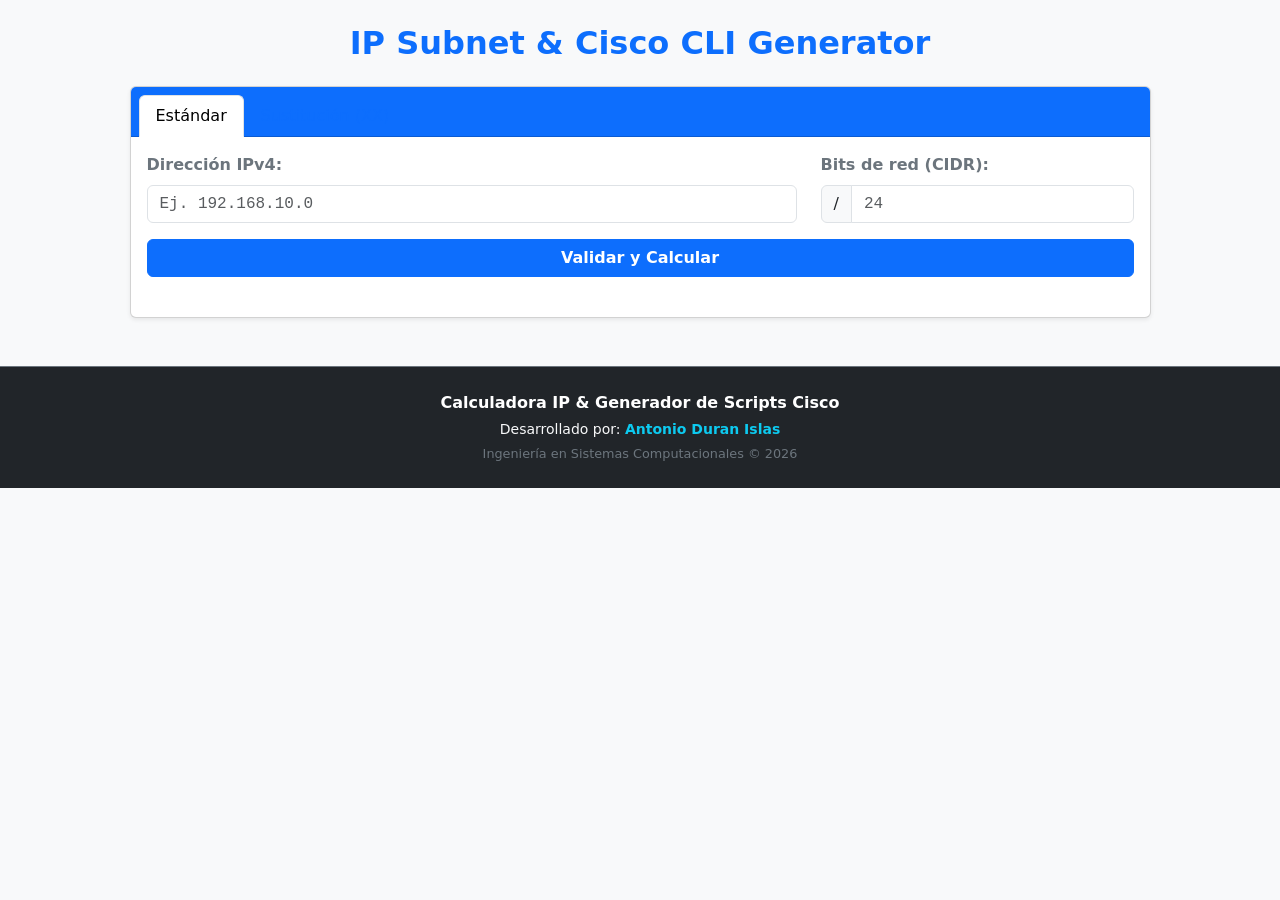
==== index.html @ 64a09d22 "Initial commit: Calculadora IP y generador de CLI" ====
<!DOCTYPE html>
<html lang="es">
<head>
    <meta charset="UTF-8">
    <meta name="viewport" content="width=device-width, initial-scale=1.0">
    <title>Calculadora IP & Cisco Script Generator</title>
    <!-- Bootstrap 5 CSS -->
    <link href="https://cdn.jsdelivr.net/npm/bootstrap@5.3.0/dist/css/bootstrap.min.css" rel="stylesheet">
    <link href="style.css" rel="stylesheet">
</head>
<body class="bg-light">

<div class="container mt-4">
    <!-- CALCULADORA IP -->
    <div class="row justify-content-center">
        <div class="col-md-11">
            <h2 class="text-center text-primary fw-bold mb-4">IP Subnet & Cisco CLI Generator</h2>
            <div class="card shadow-sm">
                <div class="card-header bg-primary text-white">
                    <ul class="nav nav-tabs card-header-tabs" id="menuCalculadora" role="tablist">
                        <li class="nav-item" role="presentation">
                            <button class="nav-link active" id="estandar-tab" data-bs-toggle="tab" data-bs-target="#estandar" type="button" role="tab" aria-selected="true">Estándar</button>
                        </li>
                        <li class="nav-item" role="presentation">
                            <button class="nav-link" id="sustitucion-tab" data-bs-toggle="tab" data-bs-target="#sustitucion" type="button" role="tab" aria-selected="false">Sustitución (XX)</button>
                        </li>
                    </ul>
                </div>
                <div class="card-body">
                    <div class="tab-content" id="contenidoCalculadora">
                        <!-- Opción 1: Estándar -->
                        <div class="tab-pane fade show active" id="estandar" role="tabpanel">
                            <form id="formEstandar">
                                <div class="row mb-3">
                                    <div class="col-8">
                                        <label for="ipInput1" class="form-label fw-bold text-secondary">Dirección IPv4:</label>
                                        <input type="text" class="form-control font-monospace" id="ipInput1" placeholder="Ej. 192.168.10.0" autocomplete="off">
                                    </div>
                                    <div class="col-4">
                                        <label for="bitsInput1" class="form-label fw-bold text-secondary">Bits de red (CIDR):</label>
                                        <div class="input-group">
                                            <span class="input-group-text">/</span>
                                            <input type="number" class="form-control font-monospace" id="bitsInput1" placeholder="24" min="0" max="32">
                                        </div>
                                    </div>
                                </div>
                                <button type="submit" class="btn btn-primary w-100 fw-bold">Validar y Calcular</button>
                            </form>
                            <div id="resultadoEstandar" class="mt-4"></div>
                        </div>
                        
                        <!-- Opción 2: Sustitución de Variables -->
                        <div class="tab-pane fade" id="sustitucion" role="tabpanel">
                            <form id="formSustitucion">
                                <div class="row mb-3">
                                    <div class="col-12 col-md-5 mb-3 mb-md-0">
                                        <label for="ipInput2" class="form-label fw-bold text-secondary">IP con variables (XX):</label>
                                        <input type="text" class="form-control font-monospace" id="ipInput2" placeholder="Ej. 150.XX.XX.128" autocomplete="off">
                                    </div>
                                    <div class="col-6 col-md-3">
                                        <label for="valorXInput" class="form-label fw-bold text-secondary">Valor de XX:</label>
                                        <input type="number" class="form-control font-monospace" id="valorXInput" placeholder="Ej. 35" min="0" max="255">
                                    </div>
                                    <div class="col-6 col-md-4">
                                        <label for="bitsInput2" class="form-label fw-bold text-secondary">Bits de red (CIDR):</label>
                                        <div class="input-group">
                                            <span class="input-group-text">/</span>
                                            <input type="number" class="form-control font-monospace" id="bitsInput2" placeholder="25" min="0" max="32">
                                        </div>
                                    </div>
                                </div>
                                <button type="submit" class="btn btn-primary w-100 fw-bold">Sustituir, Validar y Calcular</button>
                            </form>
                            <div id="resultadoSustitucion" class="mt-4"></div>
                        </div>
                    </div>
                </div>
            </div>
        </div>
    </div>

    <!-- TABLA DE NODOS / CLIENTES -->
    <div class="row justify-content-center mt-5" id="seccionTablaNodos" style="display: none;">
        <div class="col-md-11">
            <div class="card shadow-sm border-0">
                <div class="card-header bg-dark text-white fw-bold d-flex justify-content-between align-items-center">
                    <span>Nodos / Clientes (Haz clic en una fila para configurar interfaces y equipos, o en una IP para copiarla)</span>
                    <div>
                        <button id="btnDeshacer" class="btn btn-sm btn-outline-warning fw-bold me-2" style="display: none;">↩ Deshacer</button>
                        <button id="btnLimpiarStorage" class="btn btn-sm btn-danger fw-bold" title="Borrar todo el progreso">🗑️ Borrar Todo</button>
                    </div>
                </div>
                <div class="card-body p-0">
                    <div class="table-responsive">
                        <table class="table table-hover align-middle mb-0 text-center" style="font-size: 0.85rem;">
                            <thead class="table-light">
                                <tr>
                                    <th>VLAN ID</th>
                                    <th>Cliente / Nombre VLAN</th>
                                    <th>Dirección de Red</th>
                                    <th>Máscara</th>
                                    <th>Primer Host</th>
                                    <th>Último Host / GW (Sub-Intf)</th>
                                    <th>Broadcast</th>
                                    <th>Hosts</th>
                                    <th>Interfaces</th>
                                    <th>Acciones</th>
                                </tr>
                            </thead>
                            <tbody id="tablaNodosBody">
                                <!-- Filas generadas dinámicamente -->
                            </tbody>
                        </table>
                    </div>
                </div>
            </div>
        </div>
    </div>

    <!-- GESTIÓN DE INTERFACES (ROUTER Y SWITCH) -->
    <div class="row justify-content-center mt-4" id="seccionConfiguracion" style="display: none;">
        <div class="col-md-11">
            <div class="card shadow-sm border-0 border-top border-primary border-3">
                <div class="card-header bg-white fw-bold d-flex justify-content-between align-items-center">
                    <span id="tituloConfiguracion" class="text-primary fs-5">Gestión de Interfaces</span>
                    <button class="btn btn-sm btn-close" id="btnCerrarConfiguracion" title="Cerrar panel"></button>
                </div>
                <div class="card-body">
                    <div class="row">
                        <div class="col-md-5 border-end">
                            <h6 class="fw-bold text-primary mb-3">Agregar Puerto al Nodo</h6>
                            
                            <!-- Selector de Modo (Router L3 vs Switch L2) -->
                            <div class="mb-3">
                                <label for="inputModoPuerto" class="form-label fw-bold text-secondary mb-1" style="font-size: 0.85rem;">Tipo / Modo de Puerto:</label>
                                <select id="inputModoPuerto" class="form-select form-select-sm border-primary font-monospace">
                                    <option value="none">Router (Capa 3: f0/0, g0/0, s0/1/0, lo0)</option>
                                    <option value="access">Switch - Modo Acceso (PCs: fa0/1, fa0/2-10)</option>
                                    <option value="trunk">Switch - Modo Troncal (Uplink: g0/1, fa0/24)</option>
                                </select>
                                <small id="guiaModoPuerto" class="text-muted d-block mt-1" style="font-size: 0.78rem;">
                                    Para Router puedes usar puertos desde 0/0 (ej. f0/0, g0/0, s0/1/0).
                                </small>
                            </div>

                            <label for="inputInterfaz" class="form-label fw-bold text-secondary mb-1" style="font-size: 0.85rem;">Nombre de la Interfaz o Rango (Enter para agregar):</label>
                            <div class="input-group mb-2">
                                <input type="text" id="inputInterfaz" class="form-control font-monospace border-primary" placeholder="Ej. f0/0, g0/1/0, s0/1/0, fa0/1, fa0/2-10" autocomplete="off">
                                <button class="btn btn-success fw-bold px-3" type="button" id="btnAgregarInterfaz">+ Agregar</button>
                            </div>
                            <small class="text-secondary" style="font-size: 0.75rem;">
                                💡 <strong>Nota Switch Cisco:</strong> Los puertos físicos de Switch inician siempre en <strong>1</strong> (ej. <code>fa0/1</code>, <code>g0/1</code>). El puerto <code>0/0</code> no existe en Switches.
                            </small>
                        </div>
                        
                        <div class="col-md-7 mt-3 mt-md-0">
                            <label class="form-label fw-bold text-secondary mb-3">Interfaces conectadas a este nodo:</label>
                            <ul class="list-group list-group-flush" id="listaInterfaces">
                                <!-- Lista de interfaces -->
                            </ul>
                        </div>
                    </div>
                </div>
            </div>
        </div>
    </div>

    <!-- MENÚ DE OPCIONES DEL NODO -->
    <div class="row justify-content-center mt-4" id="seccionMenuNodo" style="display: none;">
        <div class="col-md-11">
            <div class="card shadow-sm border-0 border-top border-dark border-3 bg-white">
                <div class="card-body text-center py-4">
                    <h5 class="text-dark fw-bold mb-2">Configuración de Dispositivos para: <span id="nombreNodoMenu" class="text-primary border-bottom border-primary border-2"></span></h5>
                    <p class="text-muted small mb-4">Selecciona el equipo para configurar sus protocolos y generar el script CLI para Cisco Packet Tracer.</p>
                    <div class="d-flex flex-wrap justify-content-center gap-3">
                        <button class="btn btn-outline-info fw-bold px-4 py-2 shadow-sm text-dark" type="button" id="btnOpcionSwitch">
                            🔌 Generar Configuración de SWITCH (VLANs + Puertos)
                        </button>
                        <button class="btn btn-outline-success fw-bold px-4 py-2 shadow-sm" type="button" id="btnOpcionRouter">
                            ⚡ Generar Configuración de ROUTER (DHCP / RIPv2 / EIGRP / OSPF / dot1Q)
                        </button>
                    </div>
                </div>
            </div>
        </div>
    </div>

    <!-- SECCIÓN CONFIGURACIÓN DE SWITCH (CAPA 2) -->
    <div class="row justify-content-center mt-4" id="seccionSwitch" style="display: none;">
        <div class="col-md-11">
            <div class="card shadow-sm border-0 border-top border-info border-3">
                <div class="card-header bg-white fw-bold text-dark fs-5 d-flex justify-content-between align-items-center">
                    <span>🔌 Terminal de Configuración de SWITCH (VLANs + Puertos L2)</span>
                    <button class="btn btn-sm btn-close" id="btnCerrarSwitch" title="Cerrar panel"></button>
                </div>
                <div class="card-body">
                    <div class="alert alert-info py-2 small mb-3">
                        <strong>Guía rápida de Switch Cisco:</strong> Se creará la VLAN <strong id="switchInfoVlanId"></strong> con nombre <strong id="switchInfoVlanName"></strong>. Si no agregaste puertos en modo <em>Access</em> o <em>Trunk</em> arriba, puedes indicar aquí el puerto físico real (recuerda que en Switches Cisco inician en <code>0/1</code>, ej. <code>fastEthernet 0/1</code>).
                    </div>

                    <div class="row g-2 align-items-end mb-3 bg-light p-3 rounded border">
                        <div class="col-md-5">
                            <label for="switchPuertoDefault" class="form-label fw-bold text-secondary mb-1" style="font-size: 0.85rem;">Puerto de Acceso por defecto (si no agregaste puertos arriba):</label>
                            <input type="text" id="switchPuertoDefault" class="form-control form-control-sm border-info font-monospace" value="fa0/1" placeholder="Ej. fa0/1 o fa0/1-10">
                        </div>
                        <div class="col-md-4">
                            <label for="switchPuertoTrunkOpcional" class="form-label fw-bold text-secondary mb-1" style="font-size: 0.85rem;">Puerto Troncal Uplink (Opcional):</label>
                            <input type="text" id="switchPuertoTrunkOpcional" class="form-control form-control-sm border-info font-monospace" placeholder="Ej. g0/1 o fa0/24">
                        </div>
                        <div class="col-md-3">
                            <button class="btn btn-info w-100 fw-bold shadow-sm text-dark btn-sm py-1" type="button" id="btnGenerarConfigSwitch">⚙️ Generar Script Switch</button>
                        </div>
                    </div>
                    
                    <div class="d-flex justify-content-between align-items-center mb-2">
                        <h6 class="fw-bold text-dark mb-0">Script CLI para Switch (Sin comentarios ni espacios extra)</h6>
                        <div>
                            <button class="btn btn-sm btn-outline-secondary fw-bold" type="button" id="btnCopiarSwitch">📋 Copiar Todo</button>
                            <button class="btn btn-sm btn-primary fw-bold ms-1 shadow" type="button" id="btnListoSwitch" style="display: none;">✅ Listo</button>
                        </div>
                    </div>
                    <pre id="terminalSwitch" class="p-3 bg-dark text-info font-monospace rounded shadow-sm m-0 border border-info" style="min-height: 220px; font-size: 0.85rem; white-space: pre-wrap;">Haz clic en "Generar Script Switch" para crear los comandos de la VLAN y sus puertos.</pre>
                </div>
            </div>
        </div>
    </div>

    <!-- SECCIÓN CONFIGURACIÓN DE ROUTER (CAPA 3 + AUDITORÍA) -->
    <div class="row justify-content-center mt-4" id="seccionRouter" style="display: none;">
        <div class="col-md-11">
            <div class="card shadow-sm border-0 border-top border-success border-3">
                <div class="card-header bg-white fw-bold text-success fs-5 d-flex justify-content-between align-items-center">
                    <span>⚡ Terminal de Configuración (Router CLI) + Auditoría Matemática</span>
                    <button class="btn btn-sm btn-close" id="btnCerrarRouter" title="Cerrar panel"></button>
                </div>
                <div class="card-body">
                    <!-- Interruptores de Servicios y Protocolos del Router -->
                    <div class="bg-light p-3 rounded border mb-4">
                        <div class="d-flex flex-wrap gap-4 mb-2">
                            <div class="form-check form-switch">
                                <input class="form-check-input ms-0 me-2" type="checkbox" id="checkHabilitarDhcp">
                                <label class="form-check-label fw-bold text-dark" for="checkHabilitarDhcp">Habilitar Servidor DHCP</label>
                            </div>
                            <div class="form-check form-switch">
                                <input class="form-check-input ms-0 me-2" type="checkbox" id="checkHabilitarRip">
                                <label class="form-check-label fw-bold text-dark" for="checkHabilitarRip">Habilitar Enrutamiento RIPv2</label>
                            </div>
                            <div class="form-check form-switch">
                                <input class="form-check-input ms-0 me-2" type="checkbox" id="checkHabilitarEigrp">
                                <label class="form-check-label fw-bold text-dark" for="checkHabilitarEigrp">Habilitar Enrutamiento EIGRP</label>
                            </div>
                            <div class="form-check form-switch">
                                <input class="form-check-input ms-0 me-2" type="checkbox" id="checkHabilitarOspf">
                                <label class="form-check-label fw-bold text-dark" for="checkHabilitarOspf">Habilitar Enrutamiento OSPF</label>
                            </div>
                            <div class="form-check form-switch">
                                <input class="form-check-input ms-0 me-2" type="checkbox" id="checkHabilitarVlans">
                                <label class="form-check-label fw-bold text-dark" for="checkHabilitarVlans">Enrutamiento Inter-VLAN (dot1Q)</label>
                            </div>
                        </div>

                        <!-- 1. Panel DHCP -->
                        <div id="formularioDhcp" style="display: none;" class="border-top border-success pt-3 mt-3">
                            <h6 class="fw-bold text-success mb-3">Agregar Pool DHCP</h6>
                            <div class="row g-2">
                                <div class="col-12 mb-2">
                                    <label for="dhcpPoolName" class="form-label fw-bold text-secondary mb-1" style="font-size: 0.85rem;">Nombre del Pool:</label>
                                    <input type="text" id="dhcpPoolName" class="form-control form-control-sm border-success font-monospace" placeholder="Ej. VLAN10_POOL">
                                </div>
                                <div class="col-12 mb-2">
                                    <label for="dhcpExcluidas" class="form-label fw-bold text-secondary mb-1" style="font-size: 0.85rem;">IP(s) Excluida(s) (Opcional, coma entre reglas, espacio para rangos):</label>
                                    <input type="text" id="dhcpExcluidas" class="form-control form-control-sm border-success font-monospace" placeholder="Ej. 192.168.1.1, 192.168.1.5 192.168.1.10">
                                </div>
                                <div class="col-md-6 mb-2">
                                    <label for="dhcpRed" class="form-label fw-bold text-secondary mb-1" style="font-size: 0.85rem;">IP de Red:</label>
                                    <input type="text" id="dhcpRed" class="form-control form-control-sm border-success font-monospace" placeholder="Ej. 192.168.1.0">
                                </div>
                                <div class="col-md-6 mb-2">
                                    <label for="dhcpMascara" class="form-label fw-bold text-secondary mb-1" style="font-size: 0.85rem;">Máscara:</label>
                                    <input type="text" id="dhcpMascara" class="form-control form-control-sm border-success font-monospace" placeholder="Ej. 255.255.255.0">
                                </div>
                                <div class="col-md-6 mb-2">
                                    <label for="dhcpGateway" class="form-label fw-bold text-secondary mb-1" style="font-size: 0.85rem;">Default Gateway:</label>
                                    <input type="text" id="dhcpGateway" class="form-control form-control-sm border-success font-monospace" placeholder="Ej. 192.168.1.1">
                                </div>
                                <div class="col-md-6 mb-2">
                                    <label for="dhcpDns" class="form-label fw-bold text-secondary mb-1" style="font-size: 0.85rem;">DNS Server (Opcional):</label>
                                    <input type="text" id="dhcpDns" class="form-control form-control-sm border-success font-monospace" placeholder="Ej. 8.8.8.8">
                                </div>
                            </div>
                            <button class="btn btn-outline-success btn-sm w-100 fw-bold mt-2" type="button" id="btnAgregarDhcp">+ Agregar Pool</button>
                            <ul class="list-group mt-3" id="listaDhcpPools"></ul>
                        </div>

                        <!-- 2. Panel RIPv2 -->
                        <div id="formularioRip" style="display: none;" class="border-top border-success pt-3 mt-3">
                            <h6 class="fw-bold text-success mb-2">Protocolo RIPv2 (Ajuste automático Classful A, B, C)</h6>
                            <label for="ripNetworkInput" class="form-label fw-bold text-secondary mb-1" style="font-size: 0.85rem;">Dirección de Red a anunciar (Enter para agregar):</label>
                            <div class="input-group input-group-sm mb-2">
                                <input type="text" id="ripNetworkInput" class="form-control font-monospace border-success" placeholder="Ej. 192.168.1.0, 146.30.0.0 o 10.0.0.0">
                                <button class="btn btn-outline-success fw-bold px-3" type="button" id="btnAgregarRipNetwork">+ Agregar Red RIP</button>
                            </div>
                            <ul class="list-group list-group-flush" id="listaRipNetworks"></ul>
                        </div>

                        <!-- 3. Panel EIGRP -->
                        <div id="formularioEigrp" style="display: none;" class="border-top border-success pt-3 mt-3">
                            <h6 class="fw-bold text-success mb-3">Protocolo EIGRP (Cálculo automático de Wildcard)</h6>
                            <div class="mb-3 row align-items-center">
                                <div class="col-auto">
                                    <label for="eigrpAsInput" class="form-label fw-bold text-secondary mb-0" style="font-size: 0.85rem;">Sistema Autónomo (AS):</label>
                                </div>
                                <div class="col-auto">
                                    <input type="number" id="eigrpAsInput" class="form-control form-control-sm border-success font-monospace" placeholder="Ej. 10 (1 - 65535)" min="1" max="65535">
                                </div>
                            </div>
                            <div class="row g-2 mb-2">
                                <div class="col-md-4">
                                    <label for="eigrpRedInput" class="form-label fw-bold text-secondary mb-1" style="font-size: 0.85rem;">Red Vecina / Local:</label>
                                    <input type="text" id="eigrpRedInput" class="form-control form-control-sm font-monospace border-success" placeholder="Ej. 192.168.1.0">
                                </div>
                                <div class="col-md-4">
                                    <label for="eigrpMascaraInput" class="form-label fw-bold text-secondary mb-1" style="font-size: 0.85rem;">Máscara de Subred:</label>
                                    <input type="text" id="eigrpMascaraInput" class="form-control form-control-sm font-monospace border-success" placeholder="Ej. 255.255.255.0">
                                </div>
                                <div class="col-md-4">
                                    <label for="eigrpWildcardInput" class="form-label fw-bold text-secondary mb-1" style="font-size: 0.85rem;">Wildcard (Automática):</label>
                                    <input type="text" id="eigrpWildcardInput" class="form-control form-control-sm font-monospace bg-light border-secondary" placeholder="0.0.0.255" readonly>
                                </div>
                            </div>
                            <button class="btn btn-outline-success btn-sm w-100 fw-bold mt-2 mb-2" type="button" id="btnAgregarEigrpNetwork">+ Agregar Red EIGRP</button>
                            <ul class="list-group list-group-flush" id="listaEigrpNetworks"></ul>
                        </div>

                        <!-- 4. Panel OSPF (Con soporte para Subinterfaces dot1Q y Wildcard Automática) -->
                        <div id="formularioOspf" style="display: none;" class="border-top border-success pt-3 mt-3">
                            <div class="d-flex flex-wrap justify-content-between align-items-center mb-3 gap-2">
                                <h6 class="fw-bold text-success mb-0">Protocolo OSPF (Wildcard Automática + Soporte Subinterfaces <code>dot1Q</code>)</h6>
                                <button class="btn btn-sm btn-success fw-bold" type="button" id="btnImportarDot1qOspf" title="Calcula y agrega automáticamente las redes de todas tus subinterfaces dot1Q e interfaces L3">
                                    ⚡ Importar redes de Subinterfaces dot1Q e Interfaces L3
                                </button>
                            </div>
                            <div class="row g-2 align-items-center mb-3">
                                <div class="col-md-4">
                                    <label for="ospfProcessIdInput" class="form-label fw-bold text-secondary mb-1" style="font-size: 0.85rem;">ID de Proceso OSPF (1 - 65535):</label>
                                    <input type="number" id="ospfProcessIdInput" class="form-control form-control-sm border-success font-monospace" placeholder="Ej. 1" value="1" min="1" max="65535">
                                </div>
                                <div class="col-md-4">
                                    <label for="ospfAreaInput" class="form-label fw-bold text-secondary mb-1" style="font-size: 0.85rem;">Número de Área OSPF:</label>
                                    <input type="number" id="ospfAreaInput" class="form-control form-control-sm border-success font-monospace" placeholder="Ej. 0" value="0" min="0">
                                </div>
                                <div class="col-md-4">
                                    <small class="text-muted d-block mt-3" style="font-size: 0.78rem;">
                                        Sintaxis: <code>network [red] [wildcard] area [id]</code>
                                    </small>
                                </div>
                            </div>
                            <div class="row g-2 mb-2">
                                <div class="col-md-4">
                                    <label for="ospfRedInput" class="form-label fw-bold text-secondary mb-1" style="font-size: 0.85rem;">Red Local / Subred VLAN (dot1Q):</label>
                                    <input type="text" id="ospfRedInput" class="form-control form-control-sm font-monospace border-success" placeholder="Ej. 192.168.10.0">
                                </div>
                                <div class="col-md-4">
                                    <label for="ospfMascaraInput" class="form-label fw-bold text-secondary mb-1" style="font-size: 0.85rem;">Máscara de Subred:</label>
                                    <input type="text" id="ospfMascaraInput" class="form-control form-control-sm font-monospace border-success" placeholder="Ej. 255.255.255.0">
                                </div>
                                <div class="col-md-4">
                                    <label for="ospfWildcardInput" class="form-label fw-bold text-secondary mb-1" style="font-size: 0.85rem;">Wildcard (Automática):</label>
                                    <input type="text" id="ospfWildcardInput" class="form-control form-control-sm font-monospace bg-light border-secondary" placeholder="0.0.0.255" readonly>
                                </div>
                            </div>
                            <button class="btn btn-outline-success btn-sm w-100 fw-bold mt-2 mb-2" type="button" id="btnAgregarOspfNetwork">+ Agregar Red a OSPF</button>
                            <ul class="list-group list-group-flush" id="listaOspfNetworks"></ul>
                        </div>

                        <!-- 5. Panel Enrutamiento Inter-VLAN (Router-on-a-Stick / encapsulation dot1Q) -->
                        <div id="formularioVlans" style="display: none;" class="border-top border-success pt-3 mt-3">
                            <div class="d-flex justify-content-between align-items-center mb-2">
                                <h6 class="fw-bold text-success mb-0">Enrutamiento Inter-VLAN (Subinterfaces <code>encapsulation dot1Q</code>)</h6>
                                <span class="badge bg-success">802.1Q</span>
                            </div>
                            <p class="text-muted small mb-2">
                                💡 Al seleccionar un nodo, el formulario se autocompleta con su <strong>VLAN ID</strong>, el <strong>Último Host / GW</strong> como IP Gateway y su máscara; solo falta el puerto físico (si no se sugirió). Si usas <strong>OSPF</strong>, puedes importar estas subinterfaces con un clic en el panel OSPF.
                            </p>
                            <div class="row g-2 mb-2">
                                <div class="col-md-3">
                                    <label for="vlanIntfFisica" class="form-label fw-bold text-secondary mb-1" style="font-size: 0.85rem;">Puerto Físico Router:</label>
                                    <input type="text" id="vlanIntfFisica" class="form-control form-control-sm border-success font-monospace" placeholder="Ej. g0/0 o f0/0">
                                </div>
                                <div class="col-md-2">
                                    <label for="vlanId" class="form-label fw-bold text-secondary mb-1" style="font-size: 0.85rem;">VLAN ID:</label>
                                    <input type="number" id="vlanId" class="form-control form-control-sm border-success font-monospace" placeholder="Ej. 10" min="1" max="4094">
                                </div>
                                <div class="col-md-4">
                                    <label for="vlanIp" class="form-label fw-bold text-secondary mb-1" style="font-size: 0.85rem;">IP Gateway (Subinterfaz):</label>
                                    <input type="text" id="vlanIp" class="form-control form-control-sm border-success font-monospace" placeholder="Ej. 192.168.10.254">
                                </div>
                                <div class="col-md-3">
                                    <label for="vlanMascara" class="form-label fw-bold text-secondary mb-1" style="font-size: 0.85rem;">Máscara:</label>
                                    <input type="text" id="vlanMascara" class="form-control form-control-sm border-success font-monospace" placeholder="Ej. 255.255.255.0">
                                </div>
                                <div class="col-md-8 mt-2">
                                    <label for="vlanHelper" class="form-label fw-bold text-secondary mb-1" style="font-size: 0.85rem;">IP Helper-Address (Opcional):</label>
                                    <input type="text" id="vlanHelper" class="form-control form-control-sm border-success font-monospace" placeholder="Ej. 192.168.1.100">
                                </div>
                                <div class="col-md-4 mt-2 d-flex align-items-end pb-1">
                                    <div class="form-check">
                                        <input class="form-check-input border-success" type="checkbox" id="vlanCheckNativa">
                                        <label class="form-check-label fw-bold text-secondary" style="font-size: 0.82rem;" for="vlanCheckNativa">VLAN Nativa (<code>native</code>)</label>
                                    </div>
                                </div>
                            </div>
                            <button class="btn btn-outline-success btn-sm w-100 fw-bold mt-2 mb-3" type="button" id="btnAgregarVlan">+ Agregar Subinterfaz VLAN (dot1Q)</button>
                            <ul class="list-group" id="listaVlans"></ul>
                        </div>
                    </div>

                    <!-- Reporte de Auditoría Matemática -->
                    <div id="panelAuditoria" class="mb-3" style="display: none;"></div>

                    <button class="btn btn-success w-100 fw-bold shadow-sm mb-3 fs-5 py-2" type="button" id="btnGenerarConfigRouter">⚙️ Generar Código Router y Auditar</button>
                    
                    <div class="d-flex justify-content-between align-items-center mb-2">
                        <h6 class="fw-bold text-success mb-0">Salida CLI Cisco Router (Sin comentarios)</h6>
                        <div>
                            <button class="btn btn-sm btn-outline-secondary fw-bold" type="button" id="btnCopiarRouter">📋 Copiar Todo</button>
                            <button class="btn btn-sm btn-primary fw-bold ms-1 shadow" type="button" id="btnListoRouter" style="display: none;">✅ Listo</button>
                        </div>
                    </div>
                    <pre id="terminalRouter" class="p-3 bg-dark text-success font-monospace rounded shadow-sm m-0 border border-success" style="min-height: 250px; font-size: 0.85rem; white-space: pre-wrap;">Haz clic en "Generar Código Router y Auditar" para evaluar IPs y crear script.</pre>
                </div>
            </div>
        </div>
    </div>

    <!-- RESUMEN DE NODOS CONFIGURADOS -->
    <div class="row justify-content-center mt-5 mb-5" id="seccionResumenNodos" style="display: none;">
        <div class="col-md-11">
            <div class="card shadow-sm border-0 border-top border-dark border-3">
                <div class="card-header bg-white text-dark fw-bold fs-5">Resumen de Nodos Configurados (Router L3 & Switch L2)</div>
                <div class="card-body p-3">
                    <div class="accordion" id="acordeonResumenNodos"></div>
                </div>
            </div>
        </div>
    </div>
</div>

<!-- Footer con Datos de Autor -->
<footer class="bg-dark text-white text-center py-4 mt-5 border-top border-secondary">
    <div class="container">
        <p class="mb-1 fw-bold fs-6">Calculadora IP & Generador de Scripts Cisco</p>
        <p class="mb-1 text-light small">Desarrollado por: <span class="fw-semibold text-info">Antonio Duran Islas</span></p>
        <p class="mb-0 text-secondary" style="font-size: 0.8rem;">Ingeniería en Sistemas Computacionales &copy; 2026</p>
    </div>
</footer>

<!-- Bootstrap 5 JS Bundle -->
<script src="https://cdn.jsdelivr.net/npm/bootstrap@5.3.0/dist/js/bootstrap.bundle.min.js"></script>
<!-- Script principal -->
<script src="script.js"></script>
</body>
</html>
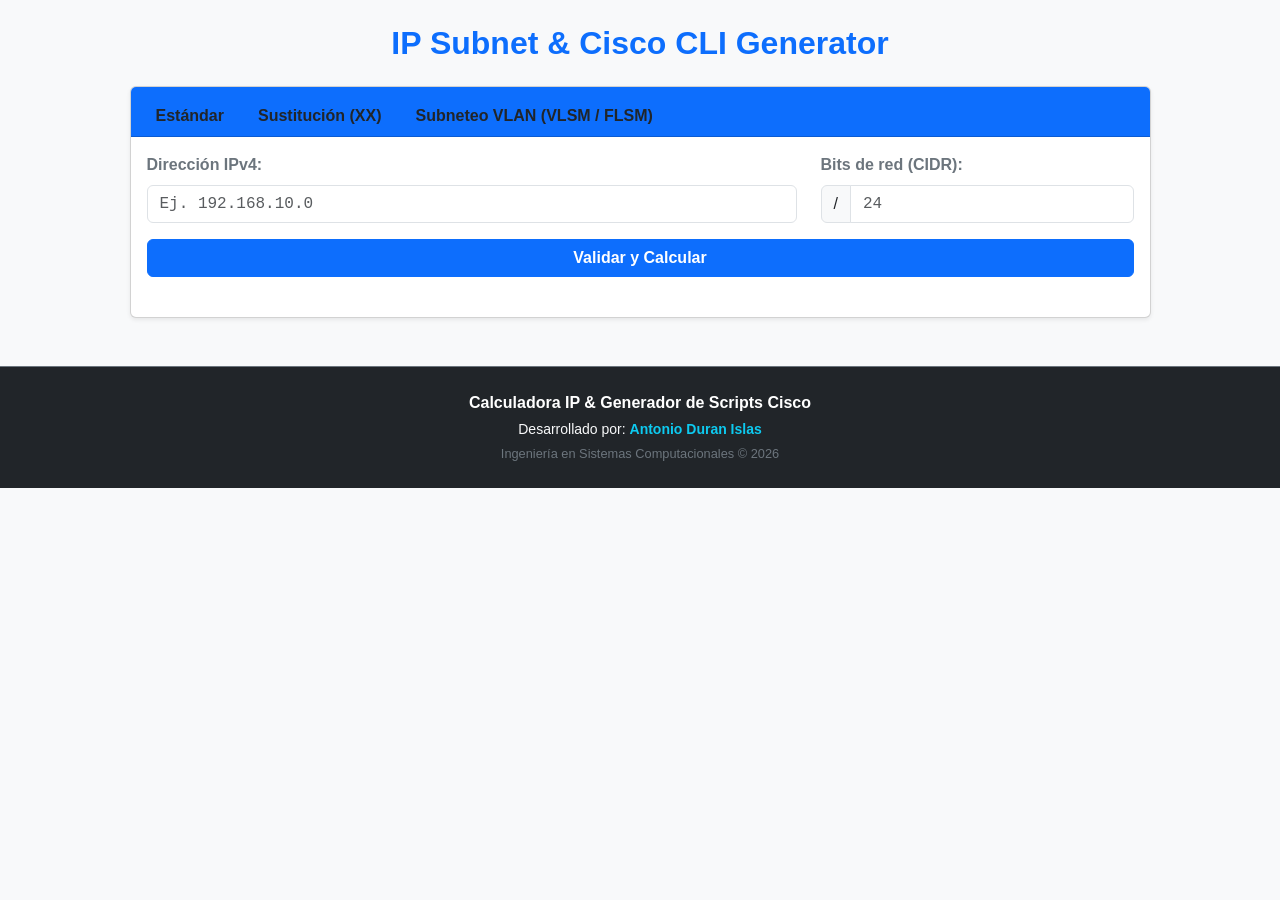
==== commit 02cbf564: "vlans subneteo" ====
--- a/index.html
+++ b/index.html
@@ -6,7 +6,7 @@
     <title>Calculadora IP & Cisco Script Generator</title>
     <!-- Bootstrap 5 CSS -->
     <link href="https://cdn.jsdelivr.net/npm/bootstrap@5.3.0/dist/css/bootstrap.min.css" rel="stylesheet">
-    <link href="style.css" rel="stylesheet">
+    <link href="assets/css/style.css" rel="stylesheet">
 </head>
 <body class="bg-light">
 
@@ -19,10 +19,13 @@
                 <div class="card-header bg-primary text-white">
                     <ul class="nav nav-tabs card-header-tabs" id="menuCalculadora" role="tablist">
                         <li class="nav-item" role="presentation">
-                            <button class="nav-link active" id="estandar-tab" data-bs-toggle="tab" data-bs-target="#estandar" type="button" role="tab" aria-selected="true">Estándar</button>
+                            <button class="nav-link text-dark fw-bold" id="estandar-tab" data-bs-toggle="tab" data-bs-target="#estandar" type="button" role="tab" aria-selected="true">Estándar</button>
                         </li>
                         <li class="nav-item" role="presentation">
-                            <button class="nav-link" id="sustitucion-tab" data-bs-toggle="tab" data-bs-target="#sustitucion" type="button" role="tab" aria-selected="false">Sustitución (XX)</button>
+                            <button class="nav-link text-dark fw-bold" id="sustitucion-tab" data-bs-toggle="tab" data-bs-target="#sustitucion" type="button" role="tab" aria-selected="false">Sustitución (XX)</button>
+                        </li>
+                        <li class="nav-item" role="presentation">
+                            <button class="nav-link text-dark fw-bold" id="subneteo-tab" data-bs-toggle="tab" data-bs-target="#subneteo" type="button" role="tab" aria-selected="false">Subneteo VLAN (VLSM / FLSM)</button>
                         </li>
                     </ul>
                 </div>
@@ -48,7 +51,7 @@
                             </form>
                             <div id="resultadoEstandar" class="mt-4"></div>
                         </div>
-                        
+
                         <!-- Opción 2: Sustitución de Variables -->
                         <div class="tab-pane fade" id="sustitucion" role="tabpanel">
                             <form id="formSustitucion">
@@ -72,6 +75,94 @@
                                 <button type="submit" class="btn btn-primary w-100 fw-bold">Sustituir, Validar y Calcular</button>
                             </form>
                             <div id="resultadoSustitucion" class="mt-4"></div>
+                        </div>
+
+                        <!-- Opción 3: Subneteo de VLANs (VLSM / FLSM) -->
+                        <div class="tab-pane fade" id="subneteo" role="tabpanel">
+                            <div class="row g-2 mb-3">
+                                <div class="col-12 col-md-5">
+                                    <label for="subRedBase" class="form-label fw-bold text-secondary">Red base a subnetear:</label>
+                                    <input type="text" class="form-control font-monospace" id="subRedBase" placeholder="Ej. 192.168.10.0" autocomplete="off">
+                                </div>
+                                <div class="col-6 col-md-3">
+                                    <label for="subCidrBase" class="form-label fw-bold text-secondary">Bits de red (CIDR):</label>
+                                    <div class="input-group">
+                                        <span class="input-group-text">/</span>
+                                        <input type="number" class="form-control font-monospace" id="subCidrBase" placeholder="24" min="0" max="32">
+                                    </div>
+                                </div>
+                                <div class="col-6 col-md-4">
+                                    <label for="subMetodo" class="form-label fw-bold text-secondary">Método:</label>
+                                    <select id="subMetodo" class="form-select font-monospace">
+                                        <option value="vlsm">VLSM (tamaño según hosts)</option>
+                                        <option value="flsm">FLSM (subredes del mismo tamaño)</option>
+                                    </select>
+                                </div>
+                            </div>
+
+                            
+
+                            <div class="bg-light border rounded p-3 mb-3">
+                                <h6 class="fw-bold text-primary mb-1">Agregar subredes <span class="badge bg-primary ms-1" style="font-size: 0.7rem;">v2 · Red / Sitio</span></h6>
+                               
+                                <div class="row g-2 align-items-end">
+                                    <div class="col-12 col-md-3">
+                                        <label for="subSitio" class="form-label fw-bold text-secondary mb-1" style="font-size: 0.85rem;">Red / Sitio:</label>
+                                        <input type="text" id="subSitio" class="form-control form-control-sm font-monospace" placeholder="Ej. RED1, RED3" autocomplete="off">
+                                    </div>
+                                    <div class="col-4 col-md-2">
+                                        <label for="subVlanId" class="form-label fw-bold text-secondary mb-1" style="font-size: 0.85rem;">VLAN ID (opcional):</label>
+                                        <input type="number" id="subVlanId" class="form-control form-control-sm font-monospace" placeholder="Vacío = sin VLAN" min="1" max="4094" title="Déjalo vacío para redes principales (ej. RED6) o seriales">
+                                    </div>
+                                    <div class="col-8 col-md-3">
+                                        <label for="subNombre" class="form-label fw-bold text-secondary mb-1" style="font-size: 0.85rem;">Nombre:</label>
+                                        <input type="text" id="subNombre" class="form-control form-control-sm" placeholder="Ej. Ventas" autocomplete="off">
+                                    </div>
+                                    <div class="col-4 col-md-2">
+                                        <label for="subHosts" class="form-label fw-bold text-secondary mb-1" style="font-size: 0.85rem;">Hosts c/u:</label>
+                                        <input type="number" id="subHosts" class="form-control form-control-sm font-monospace" placeholder="100" min="0">
+                                    </div>
+                                    <div class="col-4 col-md-1">
+                                        <label for="subCantidad" class="form-label fw-bold text-secondary mb-1" style="font-size: 0.85rem;">Cant.:</label>
+                                        <input type="number" id="subCantidad" class="form-control form-control-sm font-monospace" value="1" min="1" max="256">
+                                    </div>
+                                    <div class="col-4 col-md-1">
+                                        <button class="btn btn-success btn-sm w-100 fw-bold" type="button" id="btnSubAgregarFila">+</button>
+                                    </div>
+                                </div>
+                                <div class="row g-2 align-items-end mt-2 pt-2 border-top">
+                                    <div class="col-6 col-md-3">
+                                        <label for="subSerialesCant" class="form-label fw-bold text-secondary mb-1" style="font-size: 0.85rem;">Enlaces seriales (router-router):</label>
+                                        <input type="number" id="subSerialesCant" class="form-control form-control-sm font-monospace" value="3" min="1" max="64">
+                                    </div>
+                                    <div class="col-6 col-md-3">
+                                        <button class="btn btn-outline-success btn-sm w-100 fw-bold" type="button" id="btnSubAgregarSeriales">+ Agregar seriales (/30)</button>
+                                    </div>
+                                </div>
+                                <small id="subAyudaMetodo" class="text-muted d-block mt-2" style="font-size: 0.78rem;">VLSM: cada subred recibe el bloque más chico que alcance para sus hosts (se asignan de mayor a menor).</small>
+                            </div>
+
+                            <div class="table-responsive border rounded mb-3">
+                                <table class="table table-sm align-middle mb-0 text-center tabla-subneteo" style="font-size: 0.85rem;">
+                                    <thead class="table-light">
+                                        <tr>
+                                            <th>#</th>
+                                            <th>Red / Sitio</th>
+                                            <th>VLAN ID</th>
+                                            <th>Nombre</th>
+                                            <th>Hosts requeridos</th>
+                                            <th></th>
+                                        </tr>
+                                    </thead>
+                                    <tbody id="subFilasBody"></tbody>
+                                </table>
+                            </div>
+
+                            <div class="d-flex gap-2">
+                                <button type="button" class="btn btn-primary fw-bold flex-grow-1" id="btnSubCalcular">Calcular Subneteo</button>
+                                <button type="button" class="btn btn-outline-danger fw-bold" id="btnSubLimpiarFilas">Limpiar filas</button>
+                            </div>
+                            <div id="resultadoSubneteo" class="mt-4"></div>
                         </div>
                     </div>
                 </div>
@@ -96,6 +187,7 @@
                             <thead class="table-light">
                                 <tr>
                                     <th>VLAN ID</th>
+                                    <th>Red / Sitio</th>
                                     <th>Cliente / Nombre VLAN</th>
                                     <th>Dirección de Red</th>
                                     <th>Máscara</th>
@@ -117,6 +209,277 @@
         </div>
     </div>
 
+    <!-- CONFIGURACIÓN COMPLETA DEL SWITCH (TODAS LAS VLANs) -->
+    <div class="row justify-content-center mt-4" id="seccionSwitchGlobal" style="display: none;">
+        <div class="col-md-11">
+            <div class="card shadow-sm border-0 border-top border-info border-3">
+                <div class="card-header bg-white fw-bold d-flex justify-content-between align-items-center">
+                    <span class="fs-5 text-dark">🧩 Configuración Completa del Switch (por Red / Sitio)</span>
+                    <button class="btn btn-sm btn-outline-info text-dark fw-bold" type="button" id="btnToggleSwitchGlobal">Ocultar</button>
+                </div>
+                <div class="card-body" id="cuerpoSwitchGlobal">
+                    <div class="row g-2 align-items-end mb-3">
+                        <div class="col-md-4">
+                            <label for="swgSitio" class="form-label fw-bold text-primary mb-1">Switch de la red:</label>
+                            <select id="swgSitio" class="form-select form-select-sm border-primary font-monospace fw-bold"></select>
+                        </div>
+                        <div class="col-md-8">
+                            <small class="text-muted d-block" style="font-size: 0.8rem;">Cada red (RED1, RED3…) tiene su propio switch, con su propia configuración guardada. Las redes sin VLAN (seriales, servidores) no aparecen aquí.</small>
+                        </div>
+                    </div>
+                    <div class="alert alert-info py-2 small mb-3">
+                        Las VLANs salen de la tabla de Nodos de la red elegida. Si varias subredes de esa red usan el <strong>mismo VLAN ID</strong>, el switch crea <strong>una sola VLAN</strong>. Los puertos aceptan listas y rangos: <code>fa0/1-12, fa0/20</code>.
+                    </div>
+
+                    <!-- Generales -->
+                    <div class="row g-2 align-items-end mb-3">
+                        <div class="col-md-4">
+                            <label for="swgHostname" class="form-label fw-bold text-secondary mb-1" style="font-size: 0.85rem;">Hostname (Opcional):</label>
+                            <input type="text" id="swgHostname" data-swg="hostname" class="form-control form-control-sm border-info font-monospace" placeholder="Ej. SW-PISO1" autocomplete="off">
+                        </div>
+                        <div class="col-md-4">
+                            <div class="form-check">
+                                <input class="form-check-input" type="checkbox" id="swgMulticapa" data-swg="multicapa">
+                                <label class="form-check-label small fw-bold text-secondary" for="swgMulticapa">Switch multicapa (3560): agregar <code>encapsulation dot1q</code> en troncales</label>
+                            </div>
+                        </div>
+                        <div class="col-md-4">
+                            <div class="form-check">
+                                <input class="form-check-input" type="checkbox" id="swgPortfast" data-swg="portfast">
+                                <label class="form-check-label small fw-bold text-secondary" for="swgPortfast"><code>spanning-tree portfast</code> en puertos de acceso</label>
+                            </div>
+                        </div>
+                    </div>
+
+                    <!-- VLANs y puertos de acceso -->
+                    <h6 class="fw-bold text-dark mb-2">VLANs y puertos de acceso</h6>
+                    <div class="table-responsive border rounded mb-3">
+                        <table class="table table-sm align-middle mb-0 text-center" style="font-size: 0.85rem;">
+                            <thead class="table-light">
+                                <tr>
+                                    <th>Incluir</th>
+                                    <th>VLAN ID</th>
+                                    <th>Nombre en el switch</th>
+                                    <th>Subredes</th>
+                                    <th>Puertos de acceso</th>
+                                </tr>
+                            </thead>
+                            <tbody id="swgVlansBody"></tbody>
+                        </table>
+                    </div>
+
+                    <!-- Troncales -->
+                    <h6 class="fw-bold text-dark mb-2">Puertos troncales (hacia router u otro switch)</h6>
+                    <div class="row g-2 align-items-end mb-3">
+                        <div class="col-md-4">
+                            <label for="swgTrunk" class="form-label fw-bold text-secondary mb-1" style="font-size: 0.85rem;">Puertos troncales:</label>
+                            <input type="text" id="swgTrunk" data-swg="trunk" class="form-control form-control-sm border-info font-monospace" placeholder="Ej. g0/1, fa0/24" autocomplete="off">
+                        </div>
+                        <div class="col-md-3">
+                            <label for="swgNativa" class="form-label fw-bold text-secondary mb-1" style="font-size: 0.85rem;">VLAN nativa (Opcional):</label>
+                            <input type="number" id="swgNativa" data-swg="nativa" class="form-control form-control-sm border-info font-monospace" placeholder="Ej. 99" min="1" max="4094">
+                        </div>
+                        <div class="col-md-5">
+                            <div class="form-check">
+                                <input class="form-check-input" type="checkbox" id="swgAllowed" data-swg="allowed">
+                                <label class="form-check-label small fw-bold text-secondary" for="swgAllowed">Limitar <code>allowed vlan</code> a las VLANs incluidas (+ nativa y gestión)</label>
+                            </div>
+                        </div>
+                    </div>
+
+                    <!-- Gestión -->
+                    <h6 class="fw-bold text-dark mb-2">Gestión remota del switch (SVI) — Opcional</h6>
+                    <div class="row g-2 mb-3">
+                        <div class="col-md-3">
+                            <label for="swgMgmtVlan" class="form-label fw-bold text-secondary mb-1" style="font-size: 0.85rem;">VLAN de gestión:</label>
+                            <input type="number" id="swgMgmtVlan" data-swg="mgmtVlan" class="form-control form-control-sm border-info font-monospace" placeholder="Ej. 99" min="1" max="4094">
+                        </div>
+                        <div class="col-md-3">
+                            <label for="swgMgmtIp" class="form-label fw-bold text-secondary mb-1" style="font-size: 0.85rem;">IP del switch:</label>
+                            <input type="text" id="swgMgmtIp" data-swg="mgmtIp" class="form-control form-control-sm border-info font-monospace" placeholder="Ej. 192.168.99.2" autocomplete="off">
+                        </div>
+                        <div class="col-md-3">
+                            <label for="swgMgmtMask" class="form-label fw-bold text-secondary mb-1" style="font-size: 0.85rem;">Máscara:</label>
+                            <input type="text" id="swgMgmtMask" data-swg="mgmtMask" class="form-control form-control-sm border-info font-monospace" placeholder="Ej. 255.255.255.0" autocomplete="off">
+                        </div>
+                        <div class="col-md-3">
+                            <label for="swgMgmtGw" class="form-label fw-bold text-secondary mb-1" style="font-size: 0.85rem;">Default gateway:</label>
+                            <input type="text" id="swgMgmtGw" data-swg="mgmtGw" class="form-control form-control-sm border-info font-monospace" placeholder="Ej. 192.168.99.1" autocomplete="off">
+                        </div>
+                    </div>
+
+                    <!-- Seguridad -->
+                    <h6 class="fw-bold text-dark mb-2">Seguridad básica — Opcional</h6>
+                    <div class="row g-2 align-items-end mb-3">
+                        <div class="col-md-3">
+                            <label for="swgEnable" class="form-label fw-bold text-secondary mb-1" style="font-size: 0.85rem;">Enable secret:</label>
+                            <input type="text" id="swgEnable" data-swg="enable" class="form-control form-control-sm border-info font-monospace" placeholder="Ej. class" autocomplete="off">
+                        </div>
+                        <div class="col-md-3">
+                            <label for="swgConsola" class="form-label fw-bold text-secondary mb-1" style="font-size: 0.85rem;">Password consola:</label>
+                            <input type="text" id="swgConsola" data-swg="consola" class="form-control form-control-sm border-info font-monospace" placeholder="Ej. cisco" autocomplete="off">
+                        </div>
+                        <div class="col-md-3">
+                            <label for="swgVty" class="form-label fw-bold text-secondary mb-1" style="font-size: 0.85rem;">Password VTY (telnet):</label>
+                            <input type="text" id="swgVty" data-swg="vty" class="form-control form-control-sm border-info font-monospace" placeholder="Ej. cisco" autocomplete="off">
+                        </div>
+                        <div class="col-md-3">
+                            <div class="form-check">
+                                <input class="form-check-input" type="checkbox" id="swgEncrypt" data-swg="encrypt">
+                                <label class="form-check-label small fw-bold text-secondary" for="swgEncrypt"><code>service password-encryption</code></label>
+                            </div>
+                        </div>
+                        <div class="col-12">
+                            <label for="swgBanner" class="form-label fw-bold text-secondary mb-1" style="font-size: 0.85rem;">Banner MOTD:</label>
+                            <input type="text" id="swgBanner" data-swg="banner" class="form-control form-control-sm border-info" placeholder="Ej. Acceso solo personal autorizado" autocomplete="off">
+                        </div>
+                    </div>
+
+                    <button class="btn btn-info w-100 fw-bold shadow-sm text-dark mb-3" type="button" id="btnGenerarSwitchGlobal">⚙️ Generar Script Completo del Switch</button>
+
+                    <div class="d-flex justify-content-between align-items-center mb-2">
+                        <h6 class="fw-bold text-dark mb-0">Script CLI del Switch</h6>
+                        <button class="btn btn-sm btn-outline-secondary fw-bold" type="button" id="btnCopiarSwitchGlobal">📋 Copiar Todo</button>
+                    </div>
+                    <pre id="terminalSwitchGlobal" class="p-3 bg-dark text-info font-monospace rounded shadow-sm m-0 border border-info" style="min-height: 200px; font-size: 0.85rem; white-space: pre-wrap;">Llena los puertos y haz clic en "Generar Script Completo del Switch".</pre>
+                </div>
+            </div>
+        </div>
+    </div>
+
+    <!-- CONFIGURACIÓN DE ROUTERS (TOPOLOGÍA + RUTAS ESTÁTICAS) -->
+    <div class="row justify-content-center mt-4" id="seccionRouters" style="display: none;">
+        <div class="col-md-11">
+            <div class="card shadow-sm border-0 border-top border-success border-3">
+                <div class="card-header bg-white fw-bold d-flex justify-content-between align-items-center">
+                    <span class="fs-5 text-success">🛰️ Configuración de Routers (topología + OSPF / estático)</span>
+                    <button class="btn btn-sm btn-outline-success fw-bold" type="button" id="btnToggleRouters">Ocultar</button>
+                </div>
+                <div class="card-body" id="cuerpoRouters">
+                    <div class="row g-2 align-items-end mb-3">
+                        <div class="col-md-4">
+                            <label for="rtSel" class="form-label fw-bold text-success mb-1">Router:</label>
+                            <select id="rtSel" class="form-select form-select-sm border-success font-monospace fw-bold"></select>
+                        </div>
+                        <div class="col-md-4">
+                            <label for="rtNuevoNombre" class="form-label fw-bold text-secondary mb-1" style="font-size: 0.85rem;">Nuevo router:</label>
+                            <div class="input-group input-group-sm">
+                                <input type="text" id="rtNuevoNombre" class="form-control font-monospace border-success" placeholder="Ej. R0" autocomplete="off">
+                                <button class="btn btn-success fw-bold" type="button" id="btnRtAgregar">+ Agregar</button>
+                            </div>
+                        </div>
+                        <div class="col-md-4 text-md-end">
+                            <button class="btn btn-sm btn-outline-danger fw-bold" type="button" id="btnRtEliminar">🗑️ Eliminar router</button>
+                        </div>
+                    </div>
+
+                    <div id="rtSinRouters" class="alert alert-light border text-muted small py-2">Agrega tus routers con el nombre que tienen en tu diagrama (ej. <code>R0</code>, <code>R1</code>, <code>R2</code>).</div>
+
+                    <div id="rtPanel" style="display: none;">
+                        <div class="alert alert-info py-2 small mb-3">
+                            1) En <strong>Redes LAN</strong> escribe por qué puerto del router llega cada red (ej. <code>g0/0</code>). 2) En <strong>Enlaces seriales</strong> escribe el puerto serial de este router (ej. <code>s0/0/0</code>) y marca DCE si lleva el reloj. Repite en cada router. El gateway de cada red es el <strong>último host</strong>. OSPF anuncia automáticamente todas las redes que escribiste en este router.
+                        </div>
+
+                        <div class="row g-2 align-items-end mb-3">
+                            <div class="col-md-3">
+                                <label for="rtHostname" class="form-label fw-bold text-secondary mb-1" style="font-size: 0.85rem;">Hostname:</label>
+                                <input type="text" id="rtHostname" data-rt="hostname" class="form-control form-control-sm border-success font-monospace" placeholder="Ej. R0" autocomplete="off">
+                            </div>
+                            <div class="col-md-2">
+                                <label for="rtClock" class="form-label fw-bold text-secondary mb-1" style="font-size: 0.85rem;">Clock rate (DCE):</label>
+                                <input type="number" id="rtClock" data-rt="clock" class="form-control form-control-sm border-success font-monospace" placeholder="64000">
+                            </div>
+                            <div class="col-md-3">
+                                <div class="form-check">
+                                    <input class="form-check-input" type="checkbox" id="rtDhcp" data-rt="dhcp">
+                                    <label class="form-check-label small fw-bold text-secondary" for="rtDhcp">DHCP en este router para sus LANs</label>
+                                </div>
+                            </div>
+                            <div class="col-md-2">
+                                <label for="rtDns" class="form-label fw-bold text-secondary mb-1" style="font-size: 0.85rem;">DNS (DHCP, opc.):</label>
+                                <input type="text" id="rtDns" data-rt="dns" class="form-control form-control-sm border-success font-monospace" placeholder="Ej. 133.34.128.2" autocomplete="off">
+                            </div>
+                            <div class="col-md-2">
+                                <label for="rtHelper" class="form-label fw-bold text-secondary mb-1" style="font-size: 0.85rem;">ip helper-address (opc.):</label>
+                                <input type="text" id="rtHelper" data-rt="helper" class="form-control form-control-sm border-success font-monospace" placeholder="IP del servidor DHCP" autocomplete="off">
+                            </div>
+                        </div>
+
+                        <div class="row g-2 align-items-end mb-3 bg-light border rounded p-2 mx-0">
+                            <div class="col-md-3">
+                                <label for="rtEnrutamiento" class="form-label fw-bold text-success mb-1" style="font-size: 0.85rem;">Protocolo de enrutamiento:</label>
+                                <select id="rtEnrutamiento" data-rt="enrutamiento" class="form-select form-select-sm border-success font-monospace fw-bold">
+                                    <option value="ospf">OSPF</option>
+                                    <option value="estatico">Estático (rutas automáticas)</option>
+                                    <option value="ninguno">Ninguno</option>
+                                </select>
+                            </div>
+                            <div class="col-md-9" id="rtOspfCampos">
+                                <div class="row g-2 align-items-end">
+                                    <div class="col-md-3">
+                                        <label for="rtOspfPid" class="form-label fw-bold text-secondary mb-1" style="font-size: 0.85rem;">ID de proceso:</label>
+                                        <input type="number" id="rtOspfPid" data-rt="ospfPid" class="form-control form-control-sm border-success font-monospace" placeholder="1" min="1" max="65535">
+                                    </div>
+                                    <div class="col-md-3">
+                                        <label for="rtOspfArea" class="form-label fw-bold text-secondary mb-1" style="font-size: 0.85rem;">Área:</label>
+                                        <input type="number" id="rtOspfArea" data-rt="ospfArea" class="form-control form-control-sm border-success font-monospace" placeholder="0" min="0">
+                                    </div>
+                                    <div class="col-md-6">
+                                        <div class="form-check">
+                                            <input class="form-check-input" type="checkbox" id="rtOspfPasivas" data-rt="ospfPasivas">
+                                            <label class="form-check-label small fw-bold text-secondary" for="rtOspfPasivas"><code>passive-interface</code> en puertos LAN (no manda OSPF hacia las PCs)</label>
+                                        </div>
+                                    </div>
+                                </div>
+                            </div>
+                        </div>
+
+                        <h6 class="fw-bold text-dark mb-2">Redes LAN</h6>
+                        <div class="table-responsive border rounded mb-3">
+                            <table class="table table-sm align-middle mb-0 text-center" style="font-size: 0.85rem;">
+                                <thead class="table-light">
+                                    <tr>
+                                        <th>Red / Sitio</th>
+                                        <th>Subredes y gateway</th>
+                                        <th>Puerto de este router</th>
+                                    </tr>
+                                </thead>
+                                <tbody id="rtLansBody"></tbody>
+                            </table>
+                        </div>
+
+                        <h6 class="fw-bold text-dark mb-2">Enlaces seriales (router-router)</h6>
+                        <div class="table-responsive border rounded mb-3">
+                            <table class="table table-sm align-middle mb-0 text-center" style="font-size: 0.85rem;">
+                                <thead class="table-light">
+                                    <tr>
+                                        <th>Enlace</th>
+                                        <th>Red</th>
+                                        <th>Puerto de este router</th>
+                                        <th>IP que le toca</th>
+                                        <th>DCE (clock)</th>
+                                        <th>Otro extremo</th>
+                                    </tr>
+                                </thead>
+                                <tbody id="rtEnlacesBody"></tbody>
+                            </table>
+                        </div>
+
+                        <div id="rtAvisos" class="mb-3"></div>
+
+                        <button class="btn btn-success w-100 fw-bold shadow-sm mb-3" type="button" id="btnRtGenerar">⚙️ Generar Script de este Router</button>
+
+                        <div class="d-flex justify-content-between align-items-center mb-2">
+                            <h6 class="fw-bold text-success mb-0">Script CLI del Router</h6>
+                            <button class="btn btn-sm btn-outline-secondary fw-bold" type="button" id="btnRtCopiar">📋 Copiar Todo</button>
+                        </div>
+                        <pre id="terminalRouters" class="p-3 bg-dark text-success font-monospace rounded shadow-sm m-0 border border-success" style="min-height: 200px; font-size: 0.85rem; white-space: pre-wrap;">Asigna puertos y haz clic en "Generar Script de este Router".</pre>
+                    </div>
+                </div>
+            </div>
+        </div>
+    </div>
+
     <!-- GESTIÓN DE INTERFACES (ROUTER Y SWITCH) -->
     <div class="row justify-content-center mt-4" id="seccionConfiguracion" style="display: none;">
         <div class="col-md-11">
@@ -129,7 +492,7 @@
                     <div class="row">
                         <div class="col-md-5 border-end">
                             <h6 class="fw-bold text-primary mb-3">Agregar Puerto al Nodo</h6>
-                            
+
                             <!-- Selector de Modo (Router L3 vs Switch L2) -->
                             <div class="mb-3">
                                 <label for="inputModoPuerto" class="form-label fw-bold text-secondary mb-1" style="font-size: 0.85rem;">Tipo / Modo de Puerto:</label>
@@ -152,7 +515,7 @@
                                 💡 <strong>Nota Switch Cisco:</strong> Los puertos físicos de Switch inician siempre en <strong>1</strong> (ej. <code>fa0/1</code>, <code>g0/1</code>). El puerto <code>0/0</code> no existe en Switches.
                             </small>
                         </div>
-                        
+
                         <div class="col-md-7 mt-3 mt-md-0">
                             <label class="form-label fw-bold text-secondary mb-3">Interfaces conectadas a este nodo:</label>
                             <ul class="list-group list-group-flush" id="listaInterfaces">
@@ -211,7 +574,7 @@
                             <button class="btn btn-info w-100 fw-bold shadow-sm text-dark btn-sm py-1" type="button" id="btnGenerarConfigSwitch">⚙️ Generar Script Switch</button>
                         </div>
                     </div>
-                    
+
                     <div class="d-flex justify-content-between align-items-center mb-2">
                         <h6 class="fw-bold text-dark mb-0">Script CLI para Switch (Sin comentarios ni espacios extra)</h6>
                         <div>
@@ -332,7 +695,7 @@
                             <ul class="list-group list-group-flush" id="listaEigrpNetworks"></ul>
                         </div>
 
-                        <!-- 4. Panel OSPF (Con soporte para Subinterfaces dot1Q y Wildcard Automática) -->
+                        <!-- 4. Panel OSPF -->
                         <div id="formularioOspf" style="display: none;" class="border-top border-success pt-3 mt-3">
                             <div class="d-flex flex-wrap justify-content-between align-items-center mb-3 gap-2">
                                 <h6 class="fw-bold text-success mb-0">Protocolo OSPF (Wildcard Automática + Soporte Subinterfaces <code>dot1Q</code>)</h6>
@@ -419,7 +782,7 @@
                     <div id="panelAuditoria" class="mb-3" style="display: none;"></div>
 
                     <button class="btn btn-success w-100 fw-bold shadow-sm mb-3 fs-5 py-2" type="button" id="btnGenerarConfigRouter">⚙️ Generar Código Router y Auditar</button>
-                    
+
                     <div class="d-flex justify-content-between align-items-center mb-2">
                         <h6 class="fw-bold text-success mb-0">Salida CLI Cisco Router (Sin comentarios)</h6>
                         <div>
@@ -458,6 +821,6 @@
 <!-- Bootstrap 5 JS Bundle -->
 <script src="https://cdn.jsdelivr.net/npm/bootstrap@5.3.0/dist/js/bootstrap.bundle.min.js"></script>
 <!-- Script principal -->
-<script src="script.js"></script>
+<script src="assets/js/script.js"></script>
 </body>
 </html>
--- a/assets/css/style.css
+++ b/assets/css/style.css
@@ -0,0 +1,114 @@
+/* Ajustes generales */
+body {
+    font-family: 'Segoe UI', Tahoma, Geneva, Verdana, sans-serif;
+}
+
+/* Hace visibles las pestañas inactivas sobre el encabezado bg-primary */
+#menuCalculadora .nav-link:not(.active) {
+    color: rgba(255, 255, 255, 0.85);
+}
+
+#menuCalculadora .nav-link:not(.active):hover {
+    color: #ffffff;
+    border-color: rgba(255, 255, 255, 0.35);
+}
+
+/* Transiciones e interactividad de tabla */
+#resultadoEstandar,
+#resultadoSustitucion {
+    transition: all 0.3s ease-in-out;
+}
+
+.fila-nodo {
+    cursor: pointer;
+}
+
+/* Subneteo VLAN: inputs editables dentro de la tabla */
+.tabla-subneteo input {
+    min-width: 70px;
+}
+
+/* =========================================================
+   Copiado rápido con un clic
+   - Mouse encima: azul y en negritas
+   - Al copiar: verde, subrayado verde y un pequeño "brinco"
+   ========================================================= */
+.copy-click {
+    display: inline-block;
+    cursor: pointer;
+    padding: 0 3px;
+    border-radius: 3px;
+    text-decoration: underline;
+    text-decoration-color: transparent;
+    text-decoration-thickness: 2px;
+    text-underline-offset: 3px;
+    transition: color 0.15s ease, text-decoration-color 0.15s ease, background-color 0.15s ease;
+}
+
+.copy-click:hover {
+    color: #0d6efd !important;
+    font-weight: 700;
+}
+
+.copy-click.copiado {
+    color: #198754 !important;
+    font-weight: 700;
+    text-decoration-color: #198754 !important;
+    animation: brincoCopiado 0.6s ease;
+}
+
+@keyframes brincoCopiado {
+    0%   { transform: scale(1); }
+    30%  { transform: scale(1.12); }
+    60%  { transform: scale(0.97); }
+    100% { transform: scale(1); }
+}
+
+/* Sobre fondo oscuro (resultado de "Validar y Calcular") se usan tonos claros */
+.text-light.copy-click:hover {
+    color: #6ea8fe !important;
+}
+
+.text-light.copy-click.copiado {
+    color: #75d69c !important;
+    text-decoration-color: #75d69c !important;
+}
+
+/* Etiquetas grises (Dirección de Red): el texto queda blanco y cambia el fondo */
+.badge.copy-click {
+    text-decoration: none;
+}
+
+.badge.copy-click:hover {
+    color: #ffffff !important;
+    background-color: #0d6efd !important;
+}
+
+.badge.copy-click.copiado {
+    color: #ffffff !important;
+    background-color: #198754 !important;
+}
+
+/* Aviso flotante "Copiado: ..." */
+#avisoCopia {
+    position: fixed;
+    bottom: 24px;
+    right: 24px;
+    z-index: 2000;
+    background: #198754;
+    color: #ffffff;
+    font-family: SFMono-Regular, Menlo, Consolas, monospace;
+    font-size: 0.9rem;
+    padding: 10px 16px;
+    border-radius: 8px;
+    box-shadow: 0 4px 14px rgba(0, 0, 0, 0.25);
+    opacity: 0;
+    transform: translateY(10px);
+    pointer-events: none;
+    transition: opacity 0.2s ease, transform 0.2s ease;
+}
+
+#avisoCopia.visible {
+    opacity: 1;
+    transform: translateY(0);
+}
